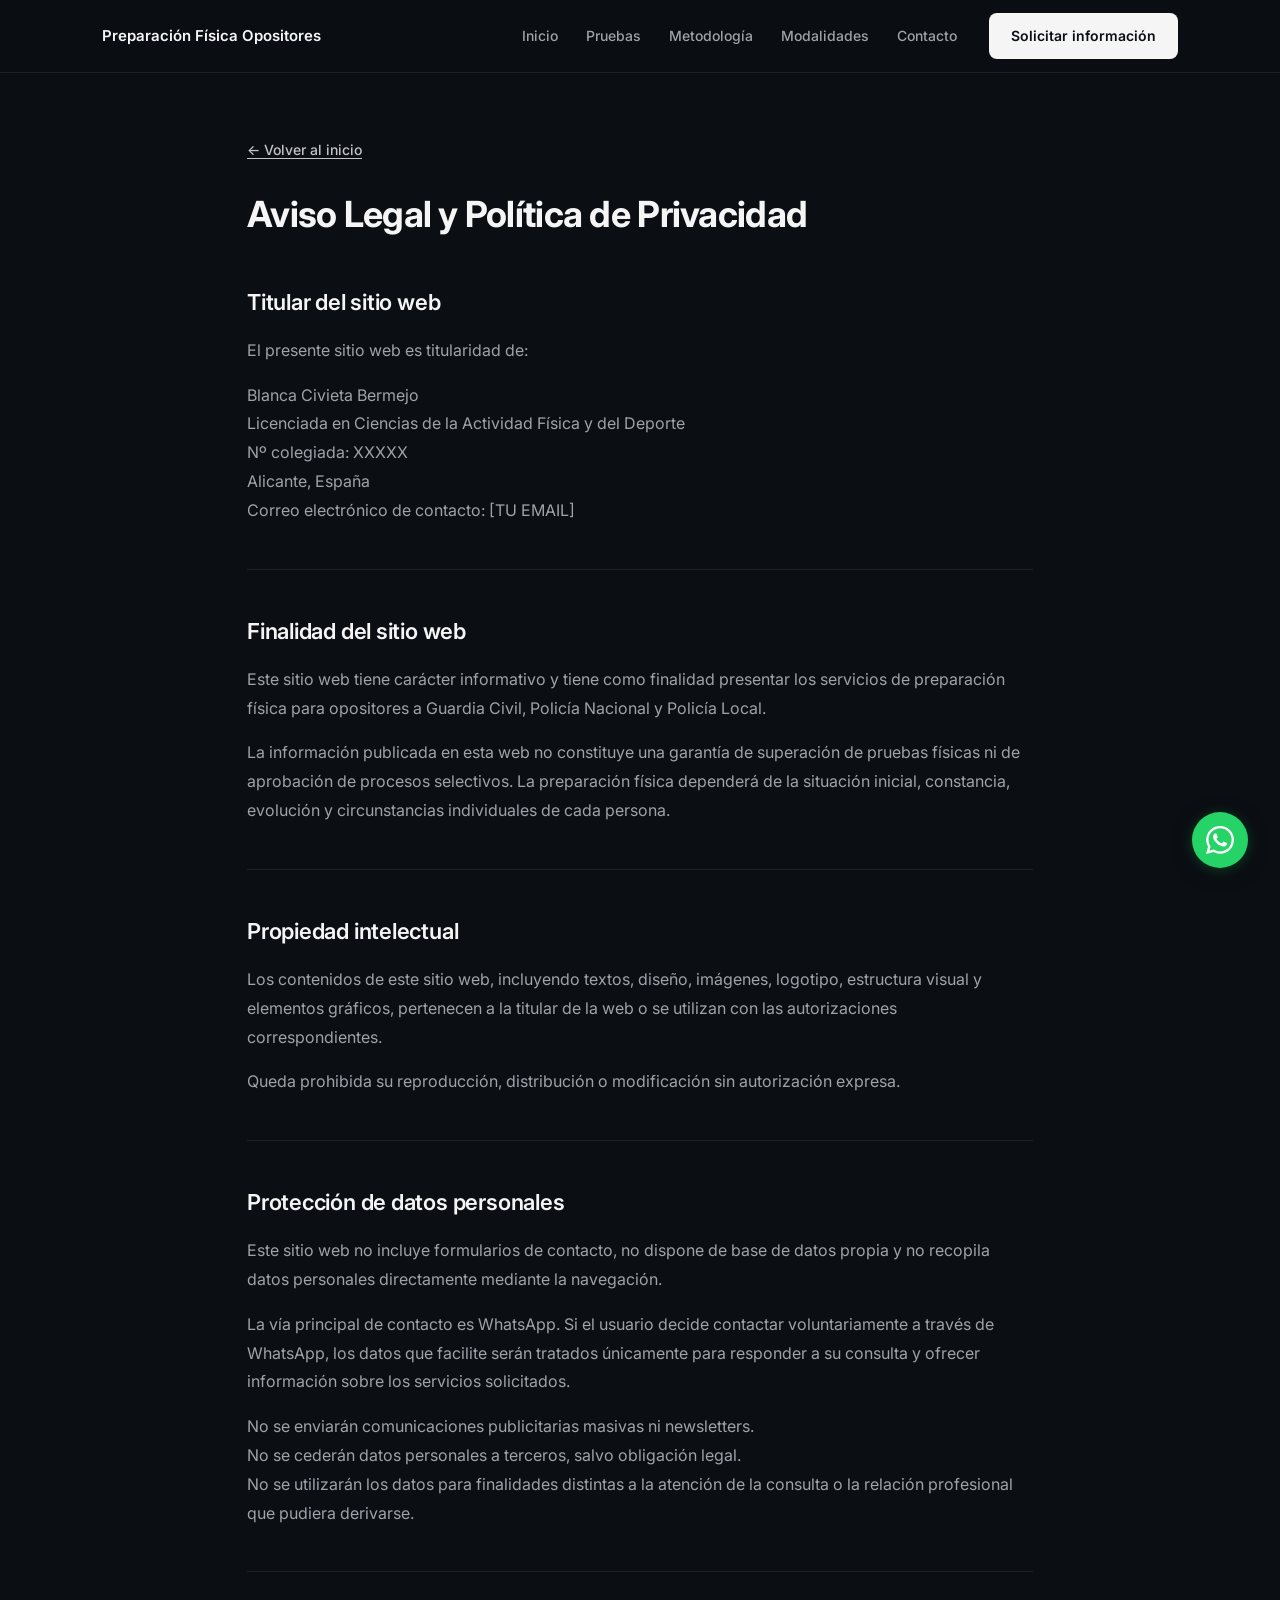
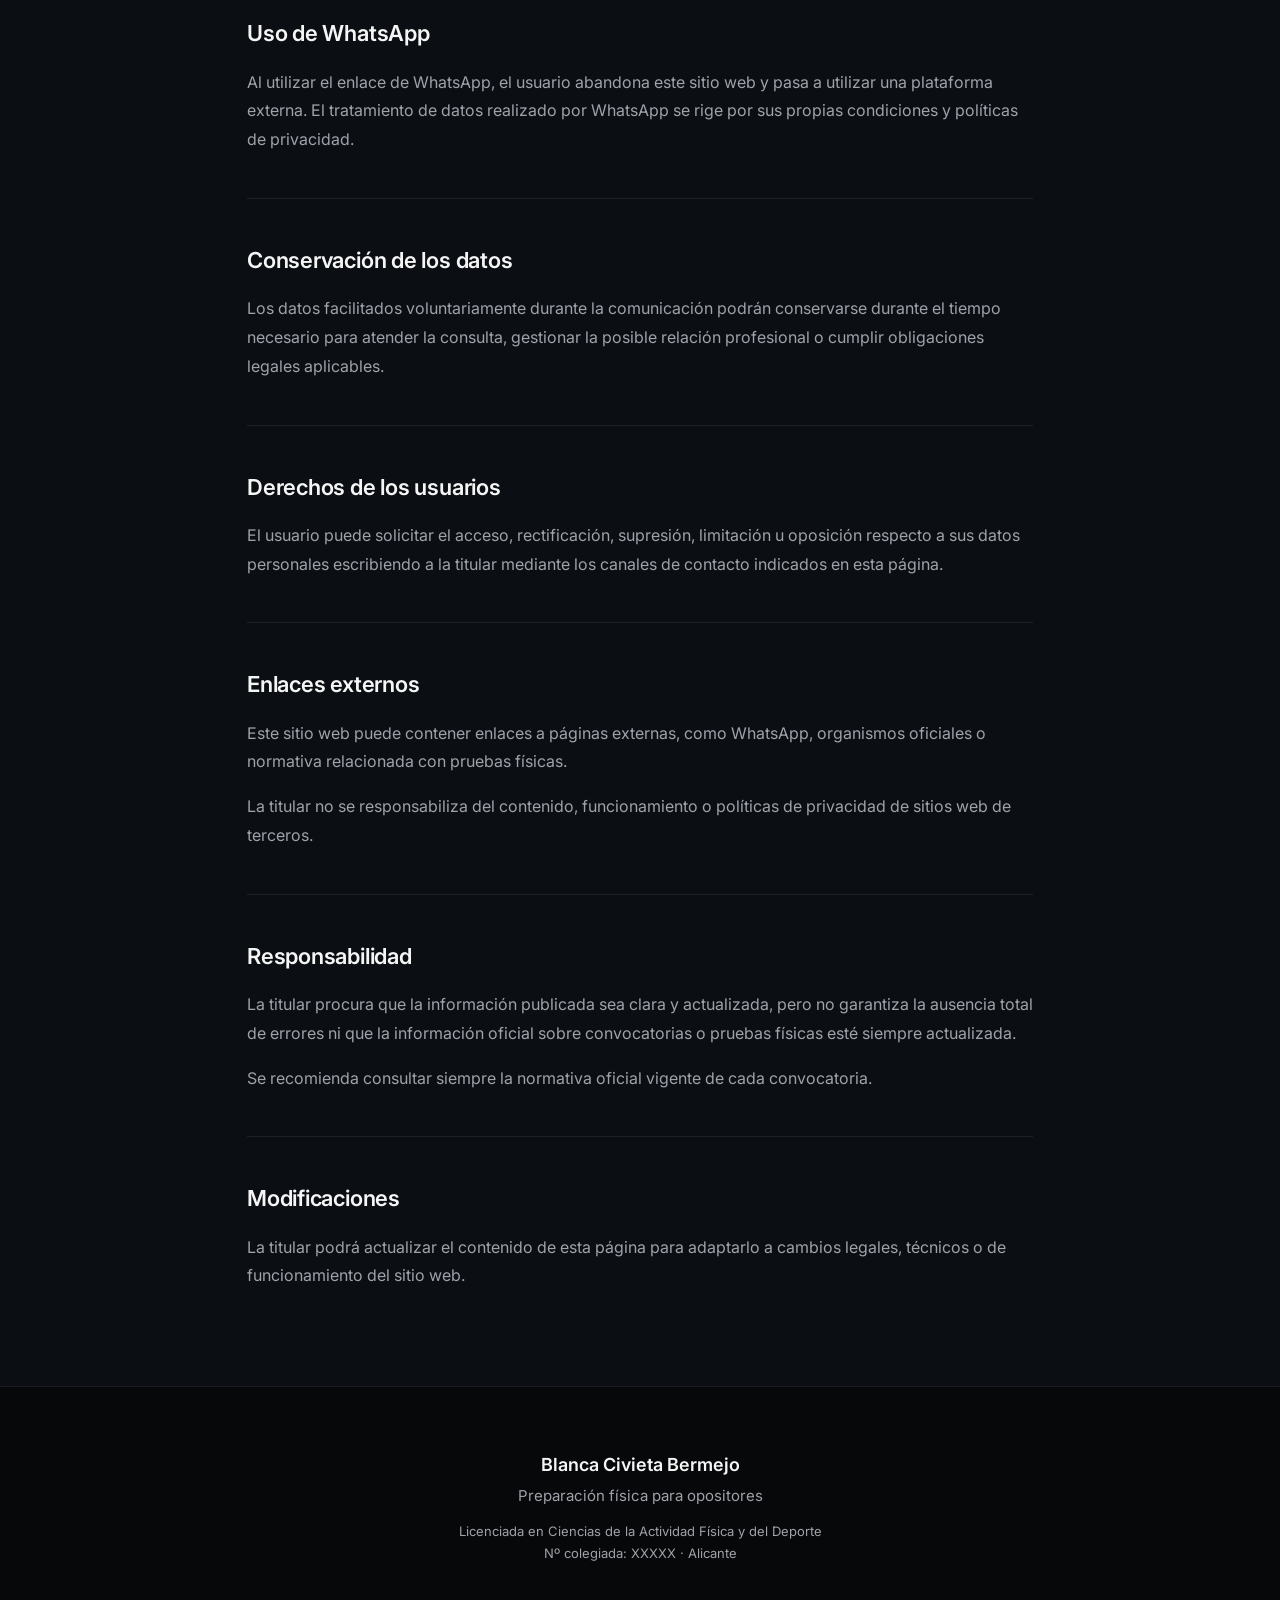
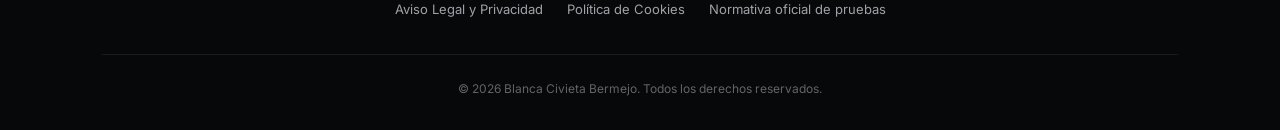
==== aviso-legal-privacidad.html @ 34aa8407 "politica de provacidad y cookies" ====
<!DOCTYPE html>
<html lang="es">
<head>
  <meta charset="UTF-8">
  <meta name="viewport" content="width=device-width, initial-scale=1.0">
  <meta name="description" content="Aviso legal y política de privacidad de Blanca Civieta Bermejo — Preparación física para opositores.">
  <title>Aviso Legal y Privacidad | Blanca Civieta</title>
  <link rel="preconnect" href="https://fonts.googleapis.com">
  <link rel="preconnect" href="https://fonts.gstatic.com" crossorigin>
  <link href="https://fonts.googleapis.com/css2?family=Inter:wght@400;500;600;700&display=swap" rel="stylesheet">
  <link rel="stylesheet" href="styles.css">
</head>
<body>

  <header class="navbar" id="navbar">
    <div class="container navbar__inner">
      <a href="index.html" class="navbar__logo">Preparación Física Opositores</a>

      <button class="navbar__toggle" id="navToggle" aria-label="Abrir menú" aria-expanded="false">
        <span></span>
        <span></span>
        <span></span>
      </button>

      <nav class="navbar__nav" id="navMenu">
        <ul class="navbar__list">
          <li><a href="index.html" class="navbar__link">Inicio</a></li>
          <li><a href="index.html#pruebas" class="navbar__link">Pruebas</a></li>
          <li><a href="index.html#metodologia" class="navbar__link">Metodología</a></li>
          <li><a href="index.html#modalidades" class="navbar__link">Modalidades</a></li>
          <li><a href="https://wa.me/34600000000?text=Hola%20Blanca,%20me%20gustaría%20recibir%20información%20sobre%20la%20preparación%20física%20para%20oposiciones." class="navbar__link" target="_blank" rel="noopener noreferrer">Contacto</a></li>
        </ul>
        <a href="https://wa.me/34600000000?text=Hola%20Blanca,%20me%20gustaría%20recibir%20información%20sobre%20la%20preparación%20física%20para%20oposiciones." class="btn btn--primary btn--sm navbar__cta" target="_blank" rel="noopener noreferrer">Solicitar información</a>
      </nav>
    </div>
  </header>

  <main class="legal-page">
    <div class="container legal-content">
      <a href="index.html" class="legal-back">← Volver al inicio</a>

      <h1 class="legal-content__title">Aviso Legal y Política de Privacidad</h1>

      <section class="legal-section">
        <h2 class="legal-section__title">Titular del sitio web</h2>
        <p>El presente sitio web es titularidad de:</p>
        <p>
          Blanca Civieta Bermejo<br>
          Licenciada en Ciencias de la Actividad Física y del Deporte<br>
          Nº colegiada: XXXXX<br>
          Alicante, España<br>
          Correo electrónico de contacto: [TU EMAIL]
        </p>
      </section>

      <section class="legal-section">
        <h2 class="legal-section__title">Finalidad del sitio web</h2>
        <p>
          Este sitio web tiene carácter informativo y tiene como finalidad presentar los servicios
          de preparación física para opositores a Guardia Civil, Policía Nacional y Policía Local.
        </p>
        <p>
          La información publicada en esta web no constituye una garantía de superación de pruebas
          físicas ni de aprobación de procesos selectivos. La preparación física dependerá de la
          situación inicial, constancia, evolución y circunstancias individuales de cada persona.
        </p>
      </section>

      <section class="legal-section">
        <h2 class="legal-section__title">Propiedad intelectual</h2>
        <p>
          Los contenidos de este sitio web, incluyendo textos, diseño, imágenes, logotipo, estructura
          visual y elementos gráficos, pertenecen a la titular de la web o se utilizan con las
          autorizaciones correspondientes.
        </p>
        <p>
          Queda prohibida su reproducción, distribución o modificación sin autorización expresa.
        </p>
      </section>

      <section class="legal-section">
        <h2 class="legal-section__title">Protección de datos personales</h2>
        <p>
          Este sitio web no incluye formularios de contacto, no dispone de base de datos propia y no
          recopila datos personales directamente mediante la navegación.
        </p>
        <p>
          La vía principal de contacto es WhatsApp. Si el usuario decide contactar voluntariamente
          a través de WhatsApp, los datos que facilite serán tratados únicamente para responder a su
          consulta y ofrecer información sobre los servicios solicitados.
        </p>
        <p>
          No se enviarán comunicaciones publicitarias masivas ni newsletters.<br>
          No se cederán datos personales a terceros, salvo obligación legal.<br>
          No se utilizarán los datos para finalidades distintas a la atención de la consulta o la
          relación profesional que pudiera derivarse.
        </p>
      </section>

      <section class="legal-section">
        <h2 class="legal-section__title">Uso de WhatsApp</h2>
        <p>
          Al utilizar el enlace de WhatsApp, el usuario abandona este sitio web y pasa a utilizar una
          plataforma externa. El tratamiento de datos realizado por WhatsApp se rige por sus propias
          condiciones y políticas de privacidad.
        </p>
      </section>

      <section class="legal-section">
        <h2 class="legal-section__title">Conservación de los datos</h2>
        <p>
          Los datos facilitados voluntariamente durante la comunicación podrán conservarse durante el
          tiempo necesario para atender la consulta, gestionar la posible relación profesional o
          cumplir obligaciones legales aplicables.
        </p>
      </section>

      <section class="legal-section">
        <h2 class="legal-section__title">Derechos de los usuarios</h2>
        <p>
          El usuario puede solicitar el acceso, rectificación, supresión, limitación u oposición
          respecto a sus datos personales escribiendo a la titular mediante los canales de contacto
          indicados en esta página.
        </p>
      </section>

      <section class="legal-section">
        <h2 class="legal-section__title">Enlaces externos</h2>
        <p>
          Este sitio web puede contener enlaces a páginas externas, como WhatsApp, organismos oficiales
          o normativa relacionada con pruebas físicas.
        </p>
        <p>
          La titular no se responsabiliza del contenido, funcionamiento o políticas de privacidad de
          sitios web de terceros.
        </p>
      </section>

      <section class="legal-section">
        <h2 class="legal-section__title">Responsabilidad</h2>
        <p>
          La titular procura que la información publicada sea clara y actualizada, pero no garantiza la
          ausencia total de errores ni que la información oficial sobre convocatorias o pruebas físicas
          esté siempre actualizada.
        </p>
        <p>
          Se recomienda consultar siempre la normativa oficial vigente de cada convocatoria.
        </p>
      </section>

      <section class="legal-section">
        <h2 class="legal-section__title">Modificaciones</h2>
        <p>
          La titular podrá actualizar el contenido de esta página para adaptarlo a cambios legales,
          técnicos o de funcionamiento del sitio web.
        </p>
      </section>
    </div>
  </main>

  <footer class="footer">
    <div class="container footer__inner">
      <div class="footer__brand">
        <p class="footer__name">Blanca Civieta Bermejo</p>
        <p class="footer__tagline">Preparación física para opositores</p>
        <p class="footer__info">
          Licenciada en Ciencias de la Actividad Física y del Deporte<br>
          Nº colegiada: XXXXX · Alicante
        </p>
      </div>

      <nav class="footer__nav">
        <ul class="footer__links">
          <li><a href="aviso-legal-privacidad.html">Aviso Legal y Privacidad</a></li>
          <li><a href="politica-cookies.html">Política de Cookies</a></li>
          <li><a href="#">Normativa oficial de pruebas</a></li>
        </ul>
      </nav>

      <p class="footer__copy">© 2026 Blanca Civieta Bermejo. Todos los derechos reservados.</p>
    </div>
  </footer>

  <a href="https://wa.me/34600000000?text=Hola%20Blanca,%20me%20gustaría%20recibir%20información%20sobre%20la%20preparación%20física%20para%20oposiciones." class="whatsapp-float" target="_blank" rel="noopener noreferrer" aria-label="Hablar por WhatsApp">
    <svg viewBox="0 0 24 24" fill="currentColor" aria-hidden="true"><path d="M17.472 14.382c-.297-.149-1.758-.867-2.03-.967-.273-.099-.471-.148-.67.15-.197.297-.767.966-.94 1.164-.173.199-.347.223-.644.075-.297-.15-1.255-.463-2.39-1.475-.883-.788-1.48-1.761-1.653-2.059-.173-.297-.018-.458.13-.606.134-.133.298-.347.446-.52.149-.174.198-.298.298-.497.099-.198.05-.371-.025-.52-.075-.149-.669-1.612-.916-2.207-.242-.579-.487-.5-.669-.51-.173-.008-.371-.01-.57-.01-.198 0-.52.074-.792.372-.272.297-1.04 1.016-1.04 2.479 0 1.462 1.065 2.875 1.213 3.074.149.198 2.096 3.2 5.077 4.487.709.306 1.262.489 1.694.625.712.227 1.36.195 1.871.118.571-.085 1.758-.719 2.006-1.413.248-.694.248-1.289.173-1.413-.074-.124-.272-.198-.57-.347m-5.421 7.403h-.004a9.87 9.87 0 01-5.031-1.378l-.361-.214-3.741.982.998-3.648-.235-.374a9.86 9.86 0 01-1.51-5.26c.001-5.45 4.436-9.884 9.888-9.884 2.64 0 5.122 1.03 6.988 2.898a9.825 9.825 0 012.893 6.994c-.003 5.45-4.435 9.884-9.885 9.884m8.413-18.297A11.815 11.815 0 0012.05 0C5.495 0 .16 5.335.157 11.892c0 2.096.547 4.142 1.588 5.945L.057 24l6.305-1.654a11.882 11.882 0 005.683 1.448h.005c6.554 0 11.89-5.335 11.893-11.893a11.821 11.821 0 00-3.48-8.413z"/></svg>
  </a>

  <script src="script.js"></script>
</body>
</html>
---- styles.css ----
/* ============================================
   Blanca Civieta — Preparación Física Opositores
   Paleta neutra: negro, grafito, plata, blanco roto
   ============================================ */

/* --- Variables --- */
:root {
  --color-bg: #0B0F14;
  --color-bg-alt: #111827;
  --color-card: #151A21;
  --color-text: #F5F5F5;
  --color-text-muted: #A1A1AA;
  --color-silver: #C4C4C4;
  --color-silver-dim: rgba(196, 196, 196, 0.45);
  --color-bronze: #B08D57;
  --color-border: rgba(255, 255, 255, 0.08);
  --color-border-silver: rgba(196, 196, 196, 0.35);
  --color-border-accent: rgba(196, 196, 196, 0.22);

  /* Acentos por cuerpo (solo cards de pruebas) */
  --color-cnp: #1B365D;
  --color-gc: #5A6B47;
  --color-local: #3D8BD4;

  --font-family: 'Inter', -apple-system, BlinkMacSystemFont, 'Segoe UI', sans-serif;
  --radius-sm: 8px;
  --radius-md: 12px;
  --radius-lg: 16px;
  --shadow-card: 0 4px 24px rgba(0, 0, 0, 0.35);
  --shadow-hover: 0 8px 32px rgba(0, 0, 0, 0.45);

  --section-padding: clamp(4rem, 8vw, 7rem);
  --container-max: 1140px;
  --transition: 0.25s ease;
}

/* --- Reset & Base --- */
*,
*::before,
*::after {
  box-sizing: border-box;
  margin: 0;
  padding: 0;
}

html {
  scroll-behavior: smooth;
  scroll-padding-top: 80px;
}

body {
  font-family: var(--font-family);
  font-size: 1rem;
  line-height: 1.6;
  color: var(--color-text);
  background-color: var(--color-bg);
  -webkit-font-smoothing: antialiased;
}

img {
  max-width: 100%;
  display: block;
}

a {
  color: inherit;
  text-decoration: none;
}

ul {
  list-style: none;
}

/* --- Utilidades --- */
.container {
  width: 100%;
  max-width: var(--container-max);
  margin-inline: auto;
  padding-inline: clamp(1.25rem, 4vw, 2rem);
}

.container--narrow {
  max-width: 640px;
}

/* --- Botones --- */
.btn {
  display: inline-flex;
  align-items: center;
  justify-content: center;
  gap: 0.5rem;
  padding: 0.875rem 1.75rem;
  font-family: inherit;
  font-size: 0.9375rem;
  font-weight: 600;
  border-radius: var(--radius-sm);
  border: 2px solid transparent;
  cursor: pointer;
  transition: background var(--transition), border-color var(--transition),
              color var(--transition), transform var(--transition), box-shadow var(--transition);
  white-space: nowrap;
}

.btn--primary {
  background: var(--color-text);
  color: var(--color-bg);
  border-color: rgba(255, 255, 255, 0.12);
}

.btn--primary:hover {
  background: var(--color-silver);
  border-color: var(--color-silver);
  color: var(--color-bg);
  transform: translateY(-2px);
  box-shadow: 0 4px 16px rgba(0, 0, 0, 0.28);
}

.btn--outline {
  background: transparent;
  color: var(--color-text);
  border-color: var(--color-border-silver);
}

.btn--outline:hover {
  background: var(--color-bg-alt);
  border-color: var(--color-silver-dim);
  color: var(--color-text);
  transform: translateY(-2px);
}

.btn--sm {
  padding: 0.625rem 1.25rem;
  font-size: 0.875rem;
}

.btn--full {
  width: 100%;
}

.btn__icon {
  width: 1.25rem;
  height: 1.25rem;
  flex-shrink: 0;
}

.btn--lg {
  padding: 1rem 2rem;
  font-size: 1rem;
}

.btn--whatsapp {
  background: #25D366;
  color: #fff;
  border-color: #25D366;
}

.btn--whatsapp:hover {
  background: #20BD5A;
  border-color: #20BD5A;
  color: #fff;
  transform: translateY(-2px);
  box-shadow: 0 4px 20px rgba(37, 211, 102, 0.35);
}

/* --- Badges --- */
.badge {
  display: inline-flex;
  align-items: center;
  padding: 0.5rem 1rem;
  font-size: 0.8125rem;
  font-weight: 500;
  color: var(--color-text-muted);
  background: var(--color-card);
  border: 1px solid var(--color-border);
  border-radius: 100px;
}

.badge--bronze {
  color: var(--color-bronze);
  border-color: rgba(176, 141, 87, 0.35);
}

/* ============================================
   NAVBAR
   ============================================ */
.navbar {
  position: sticky;
  top: 0;
  z-index: 100;
  background: rgba(11, 15, 20, 0.92);
  backdrop-filter: blur(12px);
  -webkit-backdrop-filter: blur(12px);
  border-bottom: 1px solid var(--color-border);
}

.navbar__inner {
  display: flex;
  align-items: center;
  justify-content: space-between;
  height: 72px;
  gap: 1.5rem;
}

.navbar__logo {
  font-size: 0.9375rem;
  font-weight: 600;
  color: var(--color-text);
  white-space: nowrap;
  transition: color var(--transition);
}

.navbar__logo:hover {
  color: var(--color-silver);
}

.navbar__logo-sep {
  color: var(--color-text-muted);
  font-weight: 400;
  margin-inline: 0.35rem;
}

.navbar__nav {
  display: flex;
  align-items: center;
  gap: 2rem;
}

.navbar__list {
  display: flex;
  align-items: center;
  gap: 1.75rem;
}

.navbar__link {
  font-size: 0.875rem;
  font-weight: 500;
  color: var(--color-text-muted);
  transition: color var(--transition);
}

.navbar__link:hover {
  color: var(--color-text);
}

/* Hamburguesa — oculta en desktop */
.navbar__toggle {
  display: none;
  flex-direction: column;
  justify-content: center;
  gap: 5px;
  width: 40px;
  height: 40px;
  background: none;
  border: 1px solid var(--color-border);
  border-radius: var(--radius-sm);
  cursor: pointer;
  padding: 8px;
}

.navbar__toggle span {
  display: block;
  width: 100%;
  height: 2px;
  background: var(--color-text);
  border-radius: 2px;
  transition: transform var(--transition), opacity var(--transition);
}

.navbar__toggle.is-active span:nth-child(1) {
  transform: translateY(7px) rotate(45deg);
}

.navbar__toggle.is-active span:nth-child(2) {
  opacity: 0;
}

.navbar__toggle.is-active span:nth-child(3) {
  transform: translateY(-7px) rotate(-45deg);
}

/* ============================================
   HERO
   ============================================ */
.hero {
  position: relative;
  padding: clamp(5rem, 12vw, 9rem) 0 clamp(4rem, 8vw, 6rem);
  overflow: hidden;
  background:
    radial-gradient(ellipse 80% 60% at 50% 0%, rgba(255, 255, 255, 0.04) 0%, transparent 60%),
    var(--color-bg);
}

/* Patrón grid tecnológico discreto */
.hero__grid-pattern,
.cta__grid-pattern {
  position: absolute;
  inset: 0;
  background-image:
    linear-gradient(rgba(255, 255, 255, 0.03) 1px, transparent 1px),
    linear-gradient(90deg, rgba(255, 255, 255, 0.03) 1px, transparent 1px);
  background-size: 48px 48px;
  mask-image: linear-gradient(to bottom, rgba(0,0,0,0.6) 0%, transparent 80%);
  -webkit-mask-image: linear-gradient(to bottom, rgba(0,0,0,0.6) 0%, transparent 80%);
  pointer-events: none;
}

.hero__content {
  position: relative;
  max-width: 720px;
}

.hero__title {
  font-size: clamp(2rem, 5vw, 3.25rem);
  font-weight: 700;
  line-height: 1.15;
  letter-spacing: -0.02em;
  margin-bottom: 1rem;
}

.hero__subtitle {
  font-size: clamp(1rem, 2.5vw, 1.25rem);
  font-weight: 600;
  color: var(--color-silver);
  margin-bottom: 1.5rem;
  letter-spacing: 0.02em;
}

.hero__text {
  font-size: clamp(1rem, 2vw, 1.125rem);
  color: var(--color-text-muted);
  margin-bottom: 2.5rem;
  max-width: 600px;
}

.hero__actions {
  display: flex;
  flex-wrap: wrap;
  gap: 1rem;
  margin-bottom: 2.5rem;
}

.hero__badges {
  display: flex;
  flex-wrap: wrap;
  gap: 0.75rem;
}

/* ============================================
   SECCIONES GENERALES
   ============================================ */
.section {
  padding-block: var(--section-padding);
}

.section--alt {
  background-color: var(--color-bg-alt);
}

.section__header {
  text-align: center;
  margin-bottom: clamp(2.5rem, 5vw, 4rem);
}

.section__header--narrow {
  max-width: 720px;
  margin-inline: auto;
  margin-bottom: clamp(2.5rem, 5vw, 4rem);
}

.section__title {
  font-size: clamp(1.75rem, 4vw, 2.5rem);
  font-weight: 700;
  letter-spacing: -0.02em;
  margin-bottom: 0.75rem;
}

.section__subtitle {
  font-size: clamp(1rem, 2vw, 1.125rem);
  color: var(--color-text-muted);
}

.section__text {
  font-size: clamp(1rem, 2vw, 1.0625rem);
  color: var(--color-text-muted);
  line-height: 1.7;
}

.section__link-wrap {
  text-align: center;
  margin-top: 2.5rem;
}

.section__link {
  font-size: 0.875rem;
  color: var(--color-silver);
  transition: color var(--transition);
}

.section__link:hover {
  color: var(--color-text);
}

/* ============================================
   CARDS
   ============================================ */
.cards-grid {
  display: grid;
  gap: 1.5rem;
}

.cards-grid--3 {
  grid-template-columns: repeat(auto-fit, minmax(280px, 1fr));
}

.cards-grid--2 {
  grid-template-columns: repeat(auto-fit, minmax(320px, 1fr));
}

.card {
  background: var(--color-card);
  border: 1px solid var(--color-border);
  border-radius: var(--radius-lg);
  padding: 2rem;
  box-shadow: var(--shadow-card);
  transition: transform var(--transition), border-color var(--transition), box-shadow var(--transition);
}

.card:hover {
  transform: translateY(-4px);
  border-color: var(--color-border-accent);
  box-shadow: var(--shadow-hover);
}

/* Acentos por cuerpo — solo en detalles, fondo neutro */
.card--cnp,
.card--gc,
.card--local {
  position: relative;
}

.card--cnp {
  --card-accent: var(--color-cnp);
}

.card--gc {
  --card-accent: var(--color-gc);
}

.card--local {
  --card-accent: var(--color-local);
}

.card--cnp::before,
.card--gc::before,
.card--local::before {
  content: '';
  position: absolute;
  top: 0;
  left: 0;
  right: 0;
  height: 3px;
  background: var(--card-accent);
  border-radius: var(--radius-lg) var(--radius-lg) 0 0;
}

.card--cnp .card__icon,
.card--gc .card__icon,
.card--local .card__icon {
  color: var(--card-accent);
}

.card--cnp .card__list li::before,
.card--gc .card__list li::before,
.card--local .card__list li::before {
  background: var(--card-accent);
}

.card--cnp:hover {
  border-color: rgba(27, 54, 93, 0.4);
  box-shadow: var(--shadow-hover), 0 0 28px rgba(27, 54, 93, 0.15);
}

.card--gc:hover {
  border-color: rgba(90, 107, 71, 0.45);
  box-shadow: var(--shadow-hover), 0 0 28px rgba(90, 107, 71, 0.15);
}

.card--local:hover {
  border-color: rgba(61, 139, 212, 0.4);
  box-shadow: var(--shadow-hover), 0 0 28px rgba(61, 139, 212, 0.18);
}

.card--compact {
  padding: 1.75rem;
}

.card--large {
  padding: clamp(2rem, 4vw, 2.5rem);
  display: flex;
  flex-direction: column;
}

.card__icon {
  width: 40px;
  height: 40px;
  color: var(--color-silver);
  margin-bottom: 1.25rem;
}

.card__icon svg {
  width: 100%;
  height: 100%;
}

.card__number {
  display: block;
  font-size: 0.75rem;
  font-weight: 700;
  color: var(--color-silver);
  letter-spacing: 0.1em;
  margin-bottom: 0.75rem;
}

.card__title {
  font-size: 1.25rem;
  font-weight: 600;
  margin-bottom: 1rem;
}

.card__title--lg {
  font-size: clamp(1.25rem, 2.5vw, 1.5rem);
  margin-bottom: 1.5rem;
}

.card__list {
  margin-bottom: 1.25rem;
}

.card__list li {
  position: relative;
  padding-left: 1.25rem;
  font-size: 0.9375rem;
  color: var(--color-text-muted);
  margin-bottom: 0.5rem;
}

.card__list li::before {
  content: '';
  position: absolute;
  left: 0;
  top: 0.55em;
  width: 6px;
  height: 6px;
  background: var(--color-silver-dim);
  border-radius: 50%;
}

.card__list--check li::before {
  content: '✓';
  width: auto;
  height: auto;
  background: none;
  color: var(--color-silver);
  font-size: 0.75rem;
  font-weight: 700;
  top: 0.1em;
}

.card__note,
.card__text {
  font-size: 0.875rem;
  color: var(--color-text-muted);
  line-height: 1.6;
}

.card__highlight {
  font-size: 0.9375rem;
  font-weight: 500;
  color: var(--color-bronze);
  margin-block: 1.5rem;
  padding-left: 1rem;
  border-left: 2px solid var(--color-bronze);
  flex-grow: 1;
}

.card--large .btn {
  align-self: flex-start;
  margin-top: auto;
}

/* ============================================
   GALERÍA
   ============================================ */
.gallery {
  display: grid;
  grid-template-columns: repeat(auto-fit, minmax(260px, 1fr));
  gap: 1.25rem;
}

.gallery__item {
  margin: 0;
}

.gallery__placeholder {
  aspect-ratio: 4 / 3;
  display: flex;
  align-items: center;
  justify-content: center;
  background:
    linear-gradient(135deg, var(--color-card) 0%, rgba(255, 255, 255, 0.04) 100%);
  border: 1px solid var(--color-border);
  border-radius: var(--radius-lg);
  overflow: hidden;
  transition: transform var(--transition), border-color var(--transition), box-shadow var(--transition);
}

.gallery__placeholder span {
  font-size: 0.875rem;
  font-weight: 500;
  color: var(--color-text-muted);
  text-align: center;
  padding: 1rem;
}

.gallery__item:hover .gallery__placeholder {
  transform: scale(1.02);
  border-color: var(--color-border-accent);
  box-shadow: var(--shadow-hover);
}

/* ============================================
   SOBRE MÍ
   ============================================ */
.about {
  max-width: 720px;
  margin-inline: auto;
}

.about__header {
  margin-bottom: 2rem;
}

.about__name {
  font-size: clamp(1.5rem, 3vw, 2rem);
  font-weight: 600;
  color: var(--color-text);
  margin-top: 0.5rem;
}

.about__text {
  font-size: 1.0625rem;
  color: var(--color-text-muted);
  margin-bottom: 1.25rem;
  line-height: 1.7;
}

.about__badges {
  display: flex;
  flex-wrap: wrap;
  gap: 0.75rem;
  margin-top: 2rem;
}

/* ============================================
   CTA FINAL
   ============================================ */
.cta {
  position: relative;
  padding: clamp(4rem, 8vw, 6rem) 0;
  overflow: hidden;
  background:
    radial-gradient(ellipse 70% 80% at 50% 100%, rgba(255, 255, 255, 0.05) 0%, transparent 60%),
    var(--color-bg-alt);
  text-align: center;
}

.cta__content {
  position: relative;
}

.cta__title {
  font-size: clamp(1.75rem, 4vw, 2.5rem);
  font-weight: 700;
  margin-bottom: 1rem;
}

.cta__text {
  font-size: clamp(1rem, 2vw, 1.125rem);
  color: var(--color-text-muted);
  max-width: 560px;
  margin-inline: auto;
  margin-bottom: 2rem;
}

.cta__actions {
  display: flex;
  flex-wrap: wrap;
  justify-content: center;
  gap: 1rem;
}

/* ============================================
   CONTACTO
   ============================================ */
.contact {
  text-align: center;
}

.contact .section__header {
  margin-bottom: 2rem;
}

.contact .section__text {
  max-width: 560px;
  margin-inline: auto;
}

/* ============================================
   BOTÓN FLOTANTE WHATSAPP
   ============================================ */
.whatsapp-float {
  position: fixed;
  bottom: clamp(1.25rem, 4vw, 2rem);
  right: clamp(1.25rem, 4vw, 2rem);
  z-index: 200;
  display: flex;
  align-items: center;
  justify-content: center;
  width: 56px;
  height: 56px;
  background: #25D366;
  color: #fff;
  border-radius: 50%;
  box-shadow: 0 4px 20px rgba(0, 0, 0, 0.35), 0 2px 12px rgba(37, 211, 102, 0.3);
  transition: transform var(--transition), box-shadow var(--transition), background var(--transition);
}

.whatsapp-float svg {
  width: 28px;
  height: 28px;
}

.whatsapp-float:hover {
  background: #20BD5A;
  transform: scale(1.08) translateY(-2px);
  box-shadow: 0 6px 28px rgba(0, 0, 0, 0.4), 0 4px 16px rgba(37, 211, 102, 0.4);
}

/* ============================================
   FOOTER
   ============================================ */
.footer {
  background: #060809;
  border-top: 1px solid var(--color-border);
  padding: clamp(3rem, 6vw, 4rem) 0 2rem;
}

.footer__inner {
  display: flex;
  flex-direction: column;
  align-items: center;
  text-align: center;
  gap: 2rem;
}

.footer__name {
  font-size: 1.125rem;
  font-weight: 600;
  margin-bottom: 0.25rem;
}

.footer__tagline {
  font-size: 0.9375rem;
  color: var(--color-text-muted);
  margin-bottom: 0.75rem;
}

.footer__info {
  font-size: 0.8125rem;
  color: var(--color-text-muted);
  line-height: 1.7;
}

.footer__links {
  display: flex;
  flex-wrap: wrap;
  justify-content: center;
  gap: 1.5rem;
}

.footer__links a {
  font-size: 0.8125rem;
  color: var(--color-text-muted);
  transition: color var(--transition);
}

.footer__links a:hover {
  color: var(--color-silver);
}

.footer__copy {
  font-size: 0.75rem;
  color: rgba(161, 161, 170, 0.6);
  padding-top: 1.5rem;
  border-top: 1px solid var(--color-border);
  width: 100%;
}

/* ============================================
   RESPONSIVE — Mobile first
   ============================================ */
@media (max-width: 768px) {
  .navbar__toggle {
    display: flex;
  }

  .navbar__nav {
    position: fixed;
    top: 72px;
    left: 0;
    right: 0;
    flex-direction: column;
    align-items: stretch;
    gap: 0;
    background: rgba(11, 15, 20, 0.98);
    backdrop-filter: blur(12px);
    border-bottom: 1px solid var(--color-border);
    padding: 1.5rem;
    transform: translateY(-120%);
    opacity: 0;
    visibility: hidden;
    transition: transform var(--transition), opacity var(--transition), visibility var(--transition);
  }

  .navbar__nav.is-open {
    transform: translateY(0);
    opacity: 1;
    visibility: visible;
  }

  .navbar__list {
    flex-direction: column;
    align-items: stretch;
    gap: 0;
    margin-bottom: 1rem;
  }

  .navbar__link {
    display: block;
    padding: 0.875rem 0;
    border-bottom: 1px solid var(--color-border);
  }

  .navbar__cta {
    width: 100%;
    text-align: center;
  }

  .navbar__logo {
    font-size: 0.8125rem;
  }

  .hero__actions,
  .cta__actions {
    flex-direction: column;
  }

  .hero__actions .btn,
  .cta__actions .btn {
    width: 100%;
  }
}

@media (max-width: 480px) {
  .cards-grid--3,
  .cards-grid--2 {
    grid-template-columns: 1fr;
  }
}

/* ============================================
   PÁGINAS LEGALES
   ============================================ */
.legal-page {
  padding: clamp(2.5rem, 6vw, 4rem) 0 clamp(4rem, 8vw, 6rem);
  min-height: 60vh;
}

.legal-content {
  max-width: 850px;
}

.legal-back {
  display: inline-block;
  font-size: 0.875rem;
  font-weight: 500;
  color: var(--color-silver);
  margin-bottom: 2rem;
  transition: color var(--transition);
}

.legal-back:hover {
  color: var(--color-text);
}

.legal-content__title {
  font-size: clamp(1.75rem, 4vw, 2.25rem);
  font-weight: 700;
  letter-spacing: -0.02em;
  line-height: 1.2;
  margin-bottom: clamp(2rem, 4vw, 3rem);
  color: var(--color-text);
}

.legal-section {
  margin-bottom: clamp(2rem, 4vw, 2.75rem);
  padding-bottom: clamp(2rem, 4vw, 2.75rem);
  border-bottom: 1px solid var(--color-border);
}

.legal-section:last-child {
  margin-bottom: 0;
  padding-bottom: 0;
  border-bottom: none;
}

.legal-section__title {
  font-size: clamp(1.125rem, 2.5vw, 1.375rem);
  font-weight: 600;
  color: var(--color-text);
  margin-bottom: 1rem;
  letter-spacing: -0.01em;
}

.legal-section p {
  font-size: 1rem;
  line-height: 1.8;
  color: var(--color-text-muted);
  margin-bottom: 1rem;
}

.legal-section p:last-child {
  margin-bottom: 0;
}

.legal-content a {
  color: var(--color-silver);
  text-decoration: underline;
  text-underline-offset: 3px;
  transition: color var(--transition);
}

.legal-content a:hover {
  color: var(--color-text);
}
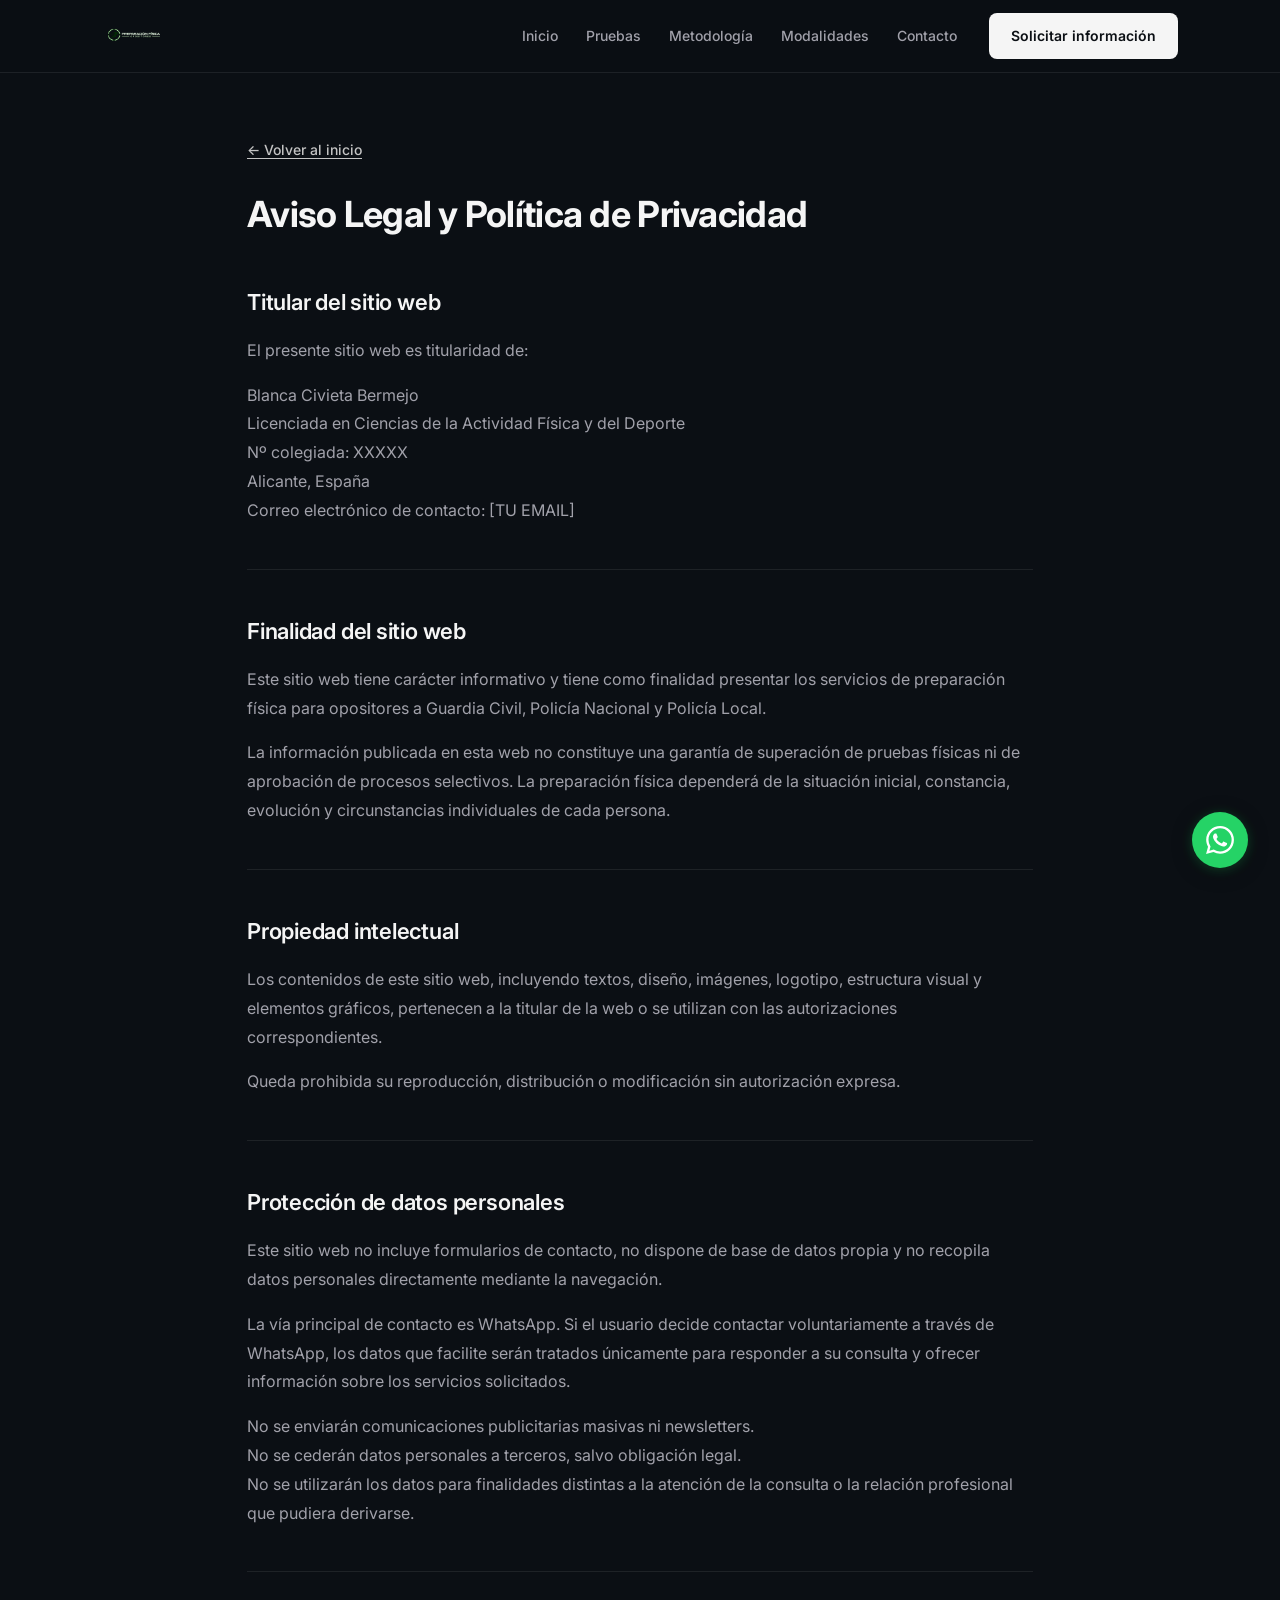
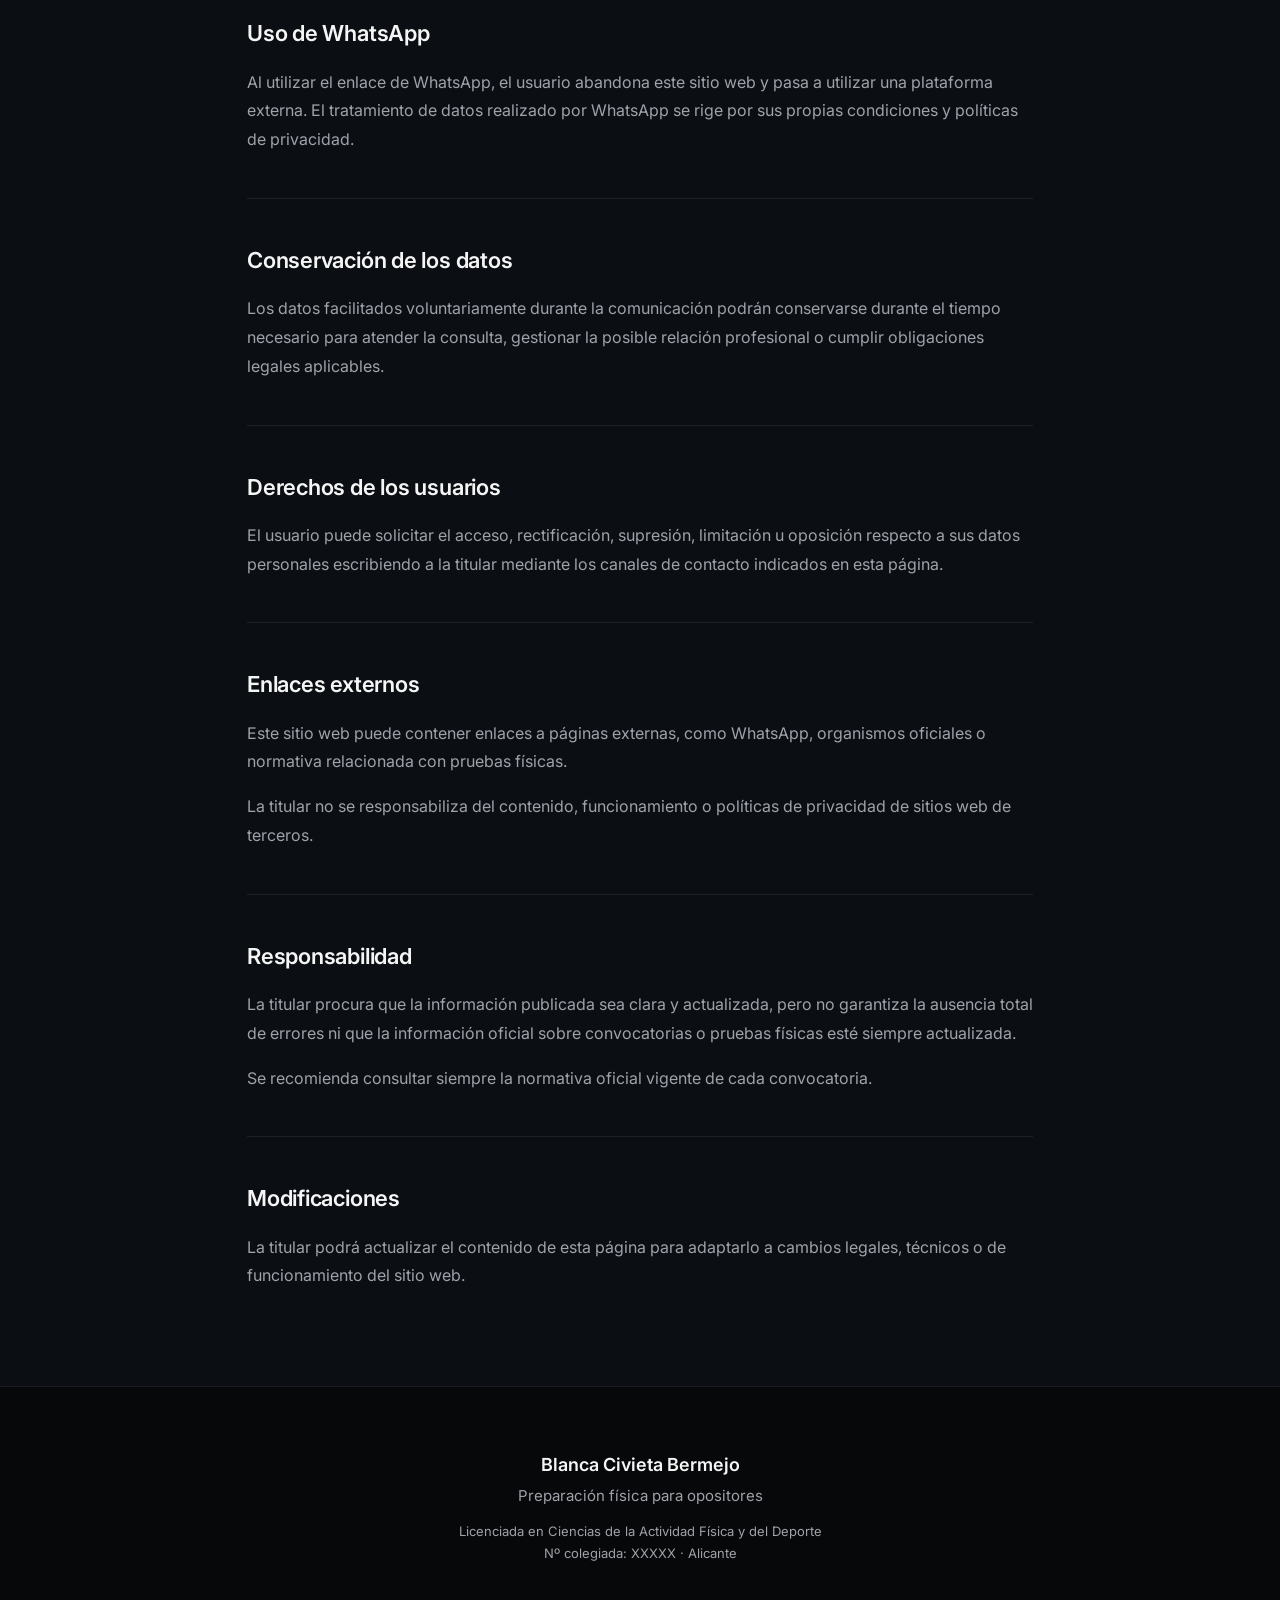
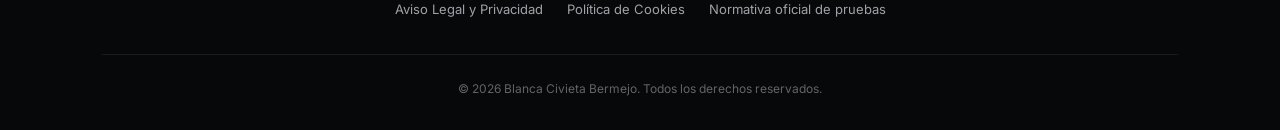
==== commit 52c6bcb2: "Implementa sección de normativa, logos CNP/GC/PL y nuevo logo principal" ====
--- a/aviso-legal-privacidad.html
+++ b/aviso-legal-privacidad.html
@@ -14,7 +14,9 @@
 
   <header class="navbar" id="navbar">
     <div class="container navbar__inner">
-      <a href="index.html" class="navbar__logo">Preparación Física Opositores</a>
+      <a href="index.html" class="navbar__logo">
+        <img src="Assets/images/LogoClaro.png" alt="Preparación Física Opositores" class="navbar__logo-img">
+      </a>
 
       <button class="navbar__toggle" id="navToggle" aria-label="Abrir menú" aria-expanded="false">
         <span></span>
@@ -173,7 +175,7 @@
         <ul class="footer__links">
           <li><a href="aviso-legal-privacidad.html">Aviso Legal y Privacidad</a></li>
           <li><a href="politica-cookies.html">Política de Cookies</a></li>
-          <li><a href="#">Normativa oficial de pruebas</a></li>
+          <li><a href="index.html#normativa">Normativa oficial de pruebas</a></li>
         </ul>
       </nav>
 
--- a/styles.css
+++ b/styles.css
@@ -202,15 +202,25 @@
 }
 
 .navbar__logo {
+  display: flex;
+  align-items: center;
   font-size: 0.9375rem;
   font-weight: 600;
   color: var(--color-text);
   white-space: nowrap;
-  transition: color var(--transition);
+  transition: opacity var(--transition);
+  flex-shrink: 0;
 }
 
 .navbar__logo:hover {
-  color: var(--color-silver);
+  opacity: 0.88;
+}
+
+.navbar__logo-img {
+  display: block;
+  height: 42px;
+  width: auto;
+  object-fit: contain;
 }
 
 .navbar__logo-sep {
@@ -512,6 +522,25 @@
   height: 100%;
 }
 
+/* Logos institucionales en cards */
+.card__logo-wrap {
+  width: 64px;
+  height: 64px;
+  display: flex;
+  align-items: center;
+  justify-content: center;
+  margin-bottom: 1rem;
+}
+
+.card__body-logo {
+  max-width: 100%;
+  max-height: 100%;
+  width: auto;
+  height: auto;
+  object-fit: contain;
+  display: block;
+}
+
 .card__number {
   display: block;
   font-size: 0.75rem;
@@ -586,6 +615,93 @@
 .card--large .btn {
   align-self: flex-start;
   margin-top: auto;
+}
+
+/* ============================================
+   NORMATIVA OFICIAL Y BAREMOS
+   ============================================ */
+.card--normativa {
+  display: flex;
+  flex-direction: column;
+}
+
+.card--normativa .card__text {
+  flex-grow: 1;
+}
+
+.normativa-links {
+  display: flex;
+  flex-direction: column;
+  gap: 0.75rem;
+  margin-top: 1.25rem;
+}
+
+.normativa-btn {
+  display: flex;
+  flex-direction: column;
+  align-items: flex-start;
+  gap: 0.2rem;
+  padding: 0.875rem 1.25rem;
+  background: transparent;
+  border: 1px solid var(--color-border-silver);
+  border-radius: var(--radius-sm);
+  text-align: left;
+  transition: background var(--transition), border-color var(--transition), transform var(--transition);
+}
+
+.normativa-btn:hover {
+  background: var(--color-bg-alt);
+  border-color: var(--color-silver-dim);
+  transform: translateY(-1px);
+}
+
+.normativa-btn__label {
+  font-size: 0.8125rem;
+  font-weight: 600;
+  color: var(--color-text);
+}
+
+.normativa-btn__detail {
+  font-size: 0.8125rem;
+  color: var(--color-silver);
+}
+
+.normativa-note {
+  font-size: 0.75rem;
+  color: var(--color-text-muted);
+  line-height: 1.5;
+  padding-left: 0.25rem;
+}
+
+.normativa-foot {
+  font-size: 0.8125rem;
+  color: var(--color-text-muted);
+  margin-top: 1rem;
+  line-height: 1.5;
+}
+
+.normativa-notice {
+  margin-top: clamp(2.5rem, 5vw, 3.5rem);
+  padding: clamp(1.5rem, 3vw, 2rem) clamp(1.5rem, 3vw, 2.25rem);
+  background: var(--color-card);
+  border: 1px solid var(--color-border);
+  border-left: 3px solid var(--color-silver-dim);
+  border-radius: var(--radius-lg);
+  max-width: 850px;
+  margin-inline: auto;
+}
+
+.normativa-notice__title {
+  font-size: 1rem;
+  font-weight: 600;
+  color: var(--color-text);
+  margin-bottom: 0.75rem;
+}
+
+.normativa-notice__text {
+  font-size: 0.9375rem;
+  color: var(--color-text-muted);
+  line-height: 1.75;
 }
 
 /* ============================================
@@ -860,6 +976,18 @@
     font-size: 0.8125rem;
   }
 
+  .navbar__logo-img {
+    height: 34px;
+  }
+
+  .normativa-btn {
+    width: 100%;
+  }
+
+  .card__logo-wrap {
+    margin-inline: auto;
+  }
+
   .hero__actions,
   .cta__actions {
     flex-direction: column;
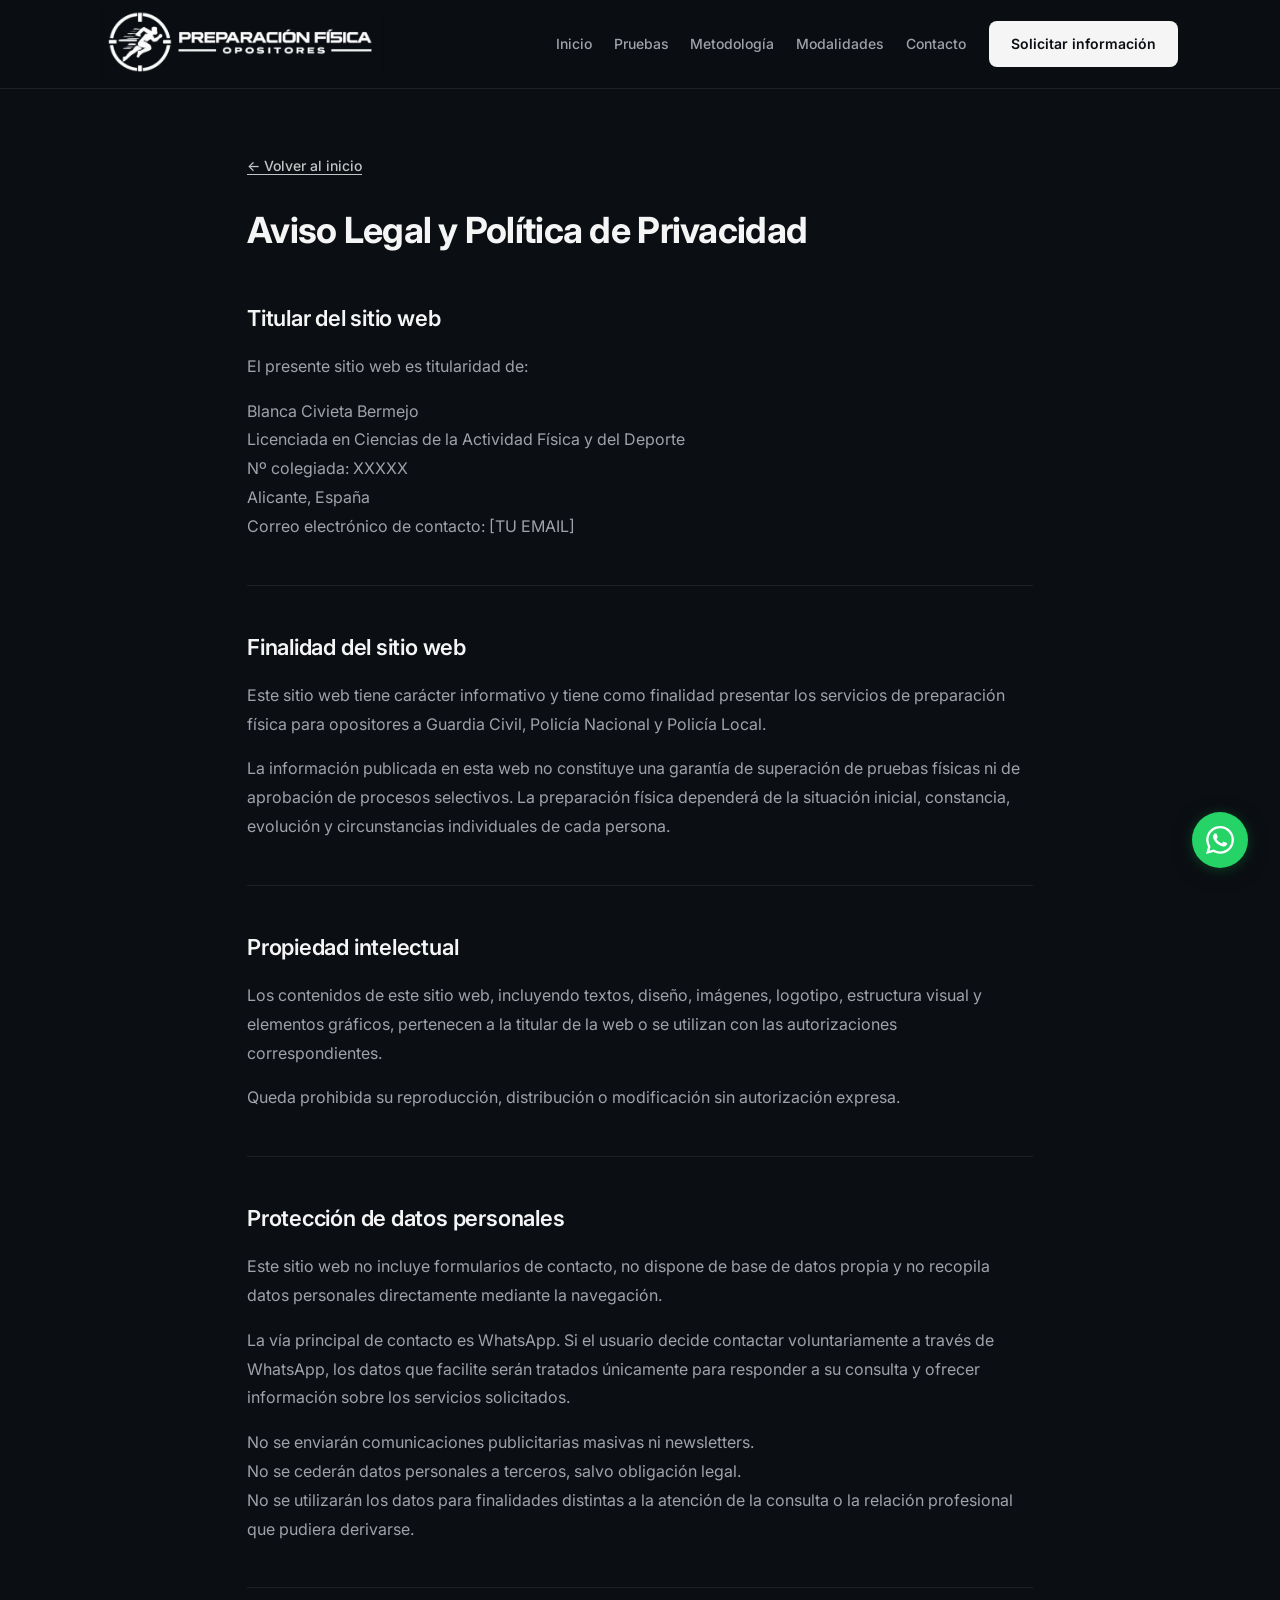
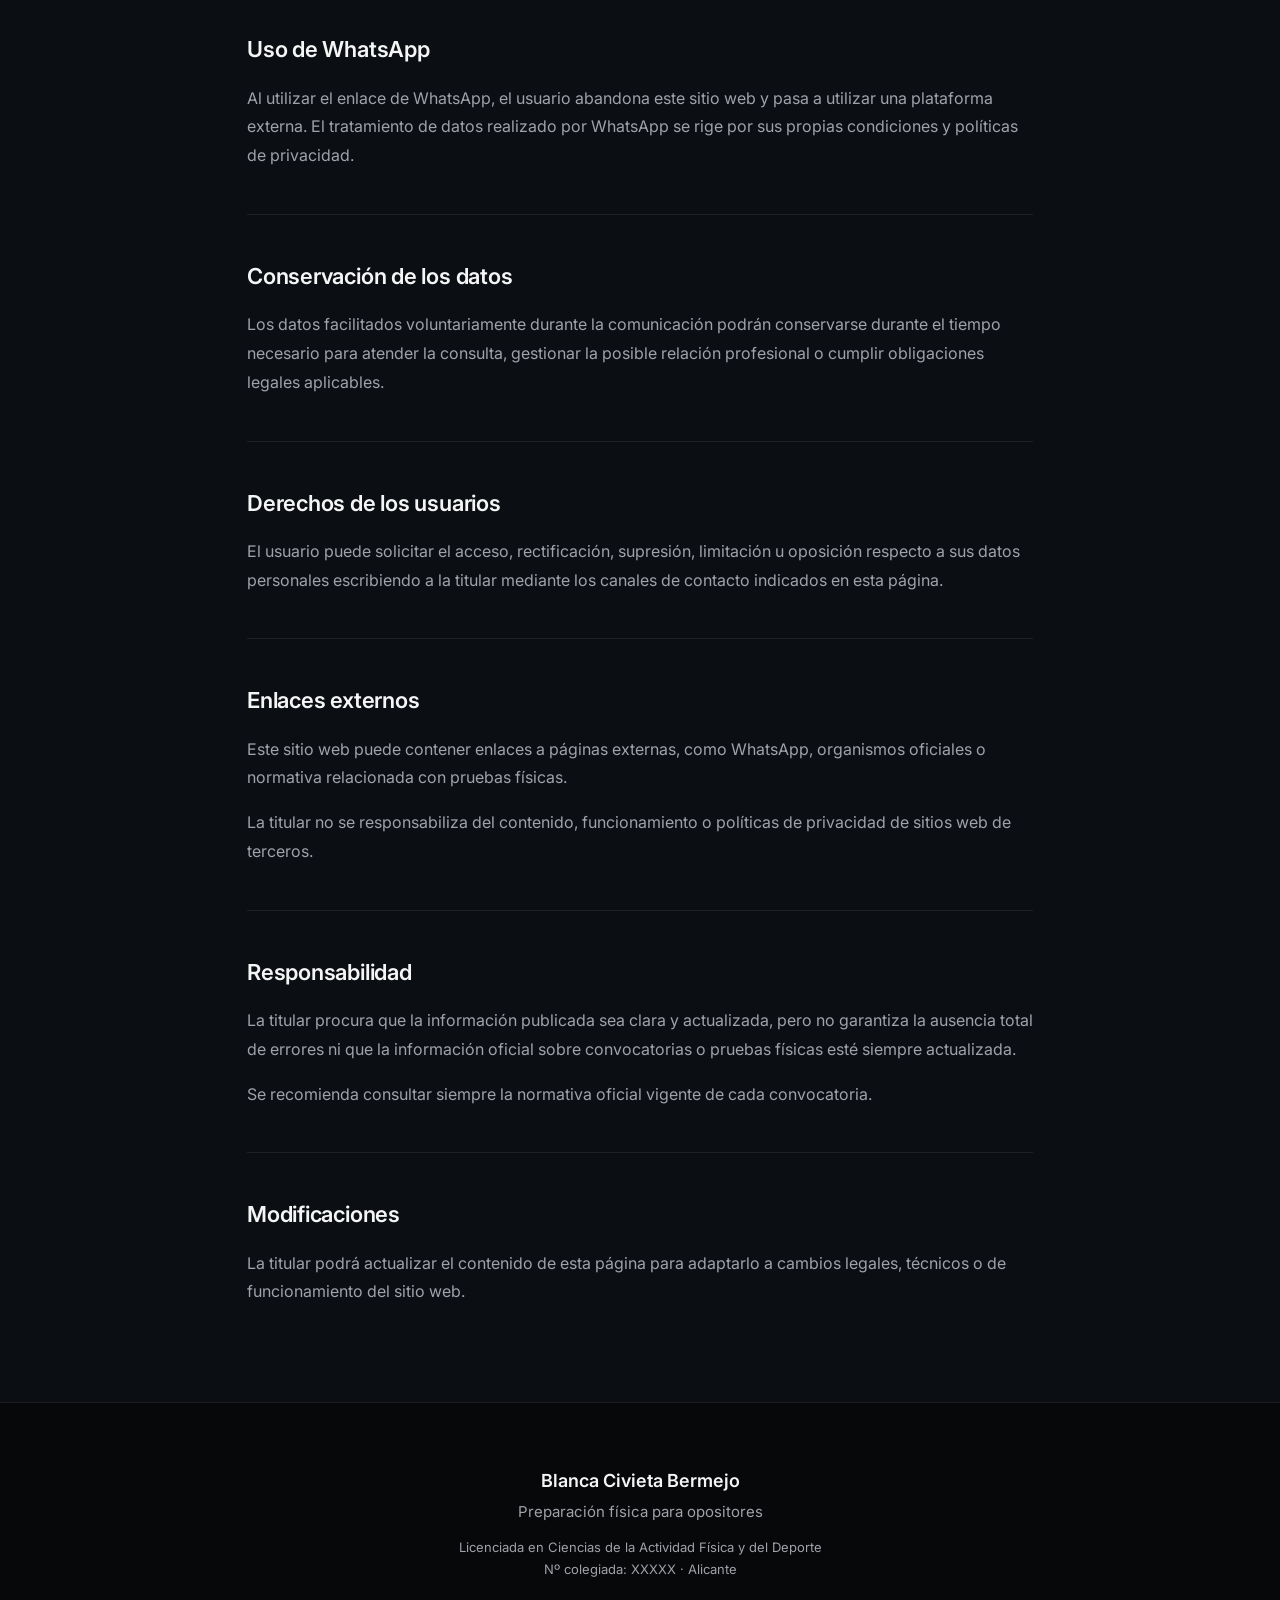
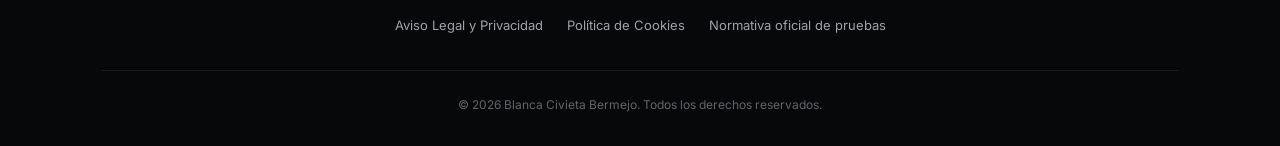
==== commit e758b5f0: "Dominio, whatsapp y FAQ" ====
--- a/aviso-legal-privacidad.html
+++ b/aviso-legal-privacidad.html
@@ -1,4 +1,4 @@
-<!DOCTYPE html>
+﻿<!DOCTYPE html>
 <html lang="es">
 <head>
   <meta charset="UTF-8">
@@ -30,9 +30,9 @@
           <li><a href="index.html#pruebas" class="navbar__link">Pruebas</a></li>
           <li><a href="index.html#metodologia" class="navbar__link">Metodología</a></li>
           <li><a href="index.html#modalidades" class="navbar__link">Modalidades</a></li>
-          <li><a href="https://wa.me/34600000000?text=Hola%20Blanca,%20me%20gustaría%20recibir%20información%20sobre%20la%20preparación%20física%20para%20oposiciones." class="navbar__link" target="_blank" rel="noopener noreferrer">Contacto</a></li>
+          <li><a href="https://wa.me/34667721160?text=Hola%20Blanca,%20me%20gustaría%20recibir%20información%20sobre%20la%20preparación%20física%20para%20oposiciones." class="navbar__link" target="_blank" rel="noopener noreferrer">Contacto</a></li>
         </ul>
-        <a href="https://wa.me/34600000000?text=Hola%20Blanca,%20me%20gustaría%20recibir%20información%20sobre%20la%20preparación%20física%20para%20oposiciones." class="btn btn--primary btn--sm navbar__cta" target="_blank" rel="noopener noreferrer">Solicitar información</a>
+        <a href="https://wa.me/34667721160?text=Hola%20Blanca,%20me%20gustaría%20recibir%20información%20sobre%20la%20preparación%20física%20para%20oposiciones." class="btn btn--primary btn--sm navbar__cta" target="_blank" rel="noopener noreferrer">Solicitar información</a>
       </nav>
     </div>
   </header>
@@ -183,7 +183,7 @@
     </div>
   </footer>
 
-  <a href="https://wa.me/34600000000?text=Hola%20Blanca,%20me%20gustaría%20recibir%20información%20sobre%20la%20preparación%20física%20para%20oposiciones." class="whatsapp-float" target="_blank" rel="noopener noreferrer" aria-label="Hablar por WhatsApp">
+  <a href="https://wa.me/34667721160?text=Hola%20Blanca,%20me%20gustaría%20recibir%20información%20sobre%20la%20preparación%20física%20para%20oposiciones." class="whatsapp-float" target="_blank" rel="noopener noreferrer" aria-label="Hablar por WhatsApp">
     <svg viewBox="0 0 24 24" fill="currentColor" aria-hidden="true"><path d="M17.472 14.382c-.297-.149-1.758-.867-2.03-.967-.273-.099-.471-.148-.67.15-.197.297-.767.966-.94 1.164-.173.199-.347.223-.644.075-.297-.15-1.255-.463-2.39-1.475-.883-.788-1.48-1.761-1.653-2.059-.173-.297-.018-.458.13-.606.134-.133.298-.347.446-.52.149-.174.198-.298.298-.497.099-.198.05-.371-.025-.52-.075-.149-.669-1.612-.916-2.207-.242-.579-.487-.5-.669-.51-.173-.008-.371-.01-.57-.01-.198 0-.52.074-.792.372-.272.297-1.04 1.016-1.04 2.479 0 1.462 1.065 2.875 1.213 3.074.149.198 2.096 3.2 5.077 4.487.709.306 1.262.489 1.694.625.712.227 1.36.195 1.871.118.571-.085 1.758-.719 2.006-1.413.248-.694.248-1.289.173-1.413-.074-.124-.272-.198-.57-.347m-5.421 7.403h-.004a9.87 9.87 0 01-5.031-1.378l-.361-.214-3.741.982.998-3.648-.235-.374a9.86 9.86 0 01-1.51-5.26c.001-5.45 4.436-9.884 9.888-9.884 2.64 0 5.122 1.03 6.988 2.898a9.825 9.825 0 012.893 6.994c-.003 5.45-4.435 9.884-9.885 9.884m8.413-18.297A11.815 11.815 0 0012.05 0C5.495 0 .16 5.335.157 11.892c0 2.096.547 4.142 1.588 5.945L.057 24l6.305-1.654a11.882 11.882 0 005.683 1.448h.005c6.554 0 11.89-5.335 11.893-11.893a11.821 11.821 0 00-3.48-8.413z"/></svg>
   </a>
 
--- a/styles.css
+++ b/styles.css
@@ -197,8 +197,8 @@
   display: flex;
   align-items: center;
   justify-content: space-between;
-  height: 72px;
-  gap: 1.5rem;
+  height: 88px;
+  gap: clamp(1rem, 2vw, 1.5rem);
 }
 
 .navbar__logo {
@@ -218,9 +218,11 @@
 
 .navbar__logo-img {
   display: block;
-  height: 42px;
-  width: auto;
+  width: clamp(235px, 22vw, 315px);
+  height: auto;
+  max-height: 68px;
   object-fit: contain;
+  object-position: left center;
 }
 
 .navbar__logo-sep {
@@ -232,13 +234,14 @@
 .navbar__nav {
   display: flex;
   align-items: center;
-  gap: 2rem;
+  gap: clamp(1rem, 1.8vw, 2rem);
+  min-width: 0;
 }
 
 .navbar__list {
   display: flex;
   align-items: center;
-  gap: 1.75rem;
+  gap: clamp(1rem, 1.7vw, 1.75rem);
 }
 
 .navbar__link {
@@ -293,11 +296,19 @@
    ============================================ */
 .hero {
   position: relative;
-  padding: clamp(5rem, 12vw, 9rem) 0 clamp(4rem, 8vw, 6rem);
+  z-index: 1;
+  padding: clamp(2.75rem, 6.5vw, 5.25rem) 0 clamp(7.5rem, 13vw, 11rem);
   overflow: hidden;
   background:
+    linear-gradient(
+      to bottom,
+      var(--color-bg) 0%,
+      rgba(11, 15, 20, 0.96) 34%,
+      rgba(11, 15, 20, 0.66) 58%,
+      rgba(11, 15, 20, 0) 100%
+    ),
     radial-gradient(ellipse 80% 60% at 50% 0%, rgba(255, 255, 255, 0.04) 0%, transparent 60%),
-    var(--color-bg);
+    transparent;
 }
 
 /* Patrón grid tecnológico discreto */
@@ -316,7 +327,8 @@
 
 .hero__content {
   position: relative;
-  max-width: 720px;
+  z-index: 2;
+  max-width: 1080px;
 }
 
 .hero__title {
@@ -328,42 +340,217 @@
 }
 
 .hero__subtitle {
+  position: relative;
+  display: inline-block;
   font-size: clamp(1rem, 2.5vw, 1.25rem);
   font-weight: 600;
   color: var(--color-silver);
-  margin-bottom: 1.5rem;
+  margin-bottom: 2rem;
   letter-spacing: 0.02em;
+}
+
+.hero__subtitle::after {
+  content: '';
+  display: block;
+  width: 88px;
+  height: 3px;
+  margin-top: 0.85rem;
+  border-radius: 100px;
+  background:
+    linear-gradient(
+      to right,
+      rgba(173, 21, 25, 0.75) 0 33.33%,
+      rgba(250, 189, 0, 0.78) 33.33% 66.66%,
+      rgba(173, 21, 25, 0.75) 66.66% 100%
+    );
+  box-shadow: 0 0 18px rgba(250, 189, 0, 0.08);
 }
 
 .hero__text {
   font-size: clamp(1rem, 2vw, 1.125rem);
   color: var(--color-text-muted);
-  margin-bottom: 2.5rem;
-  max-width: 600px;
+  margin-bottom: 1.5rem;
+  max-width: 760px;
 }
 
 .hero__actions {
   display: flex;
   flex-wrap: wrap;
   gap: 1rem;
-  margin-bottom: 2.5rem;
 }
 
 .hero__badges {
   display: flex;
   flex-wrap: wrap;
-  gap: 0.75rem;
+  align-items: center;
+  gap: 0.75rem 1.25rem;
+  margin-bottom: 2.25rem;
+  padding-left: 1rem;
+  border-left: 2px solid var(--color-silver-dim);
+}
+
+.hero__badges span {
+  position: relative;
+  font-size: 0.875rem;
+  font-weight: 600;
+  color: rgba(245, 245, 245, 0.82);
+}
+
+.hero__badges span + span::before {
+  content: '';
+  position: absolute;
+  left: -0.7rem;
+  top: 50%;
+  width: 4px;
+  height: 4px;
+  background: var(--color-silver-dim);
+  border-radius: 50%;
+  transform: translateY(-50%);
+}
+
+@media (min-width: 1024px) {
+  .hero__title {
+    white-space: nowrap;
+  }
 }
 
 /* ============================================
    SECCIONES GENERALES
    ============================================ */
 .section {
+  position: relative;
   padding-block: var(--section-padding);
 }
 
 .section--alt {
   background-color: var(--color-bg-alt);
+}
+
+.section--solid {
+  overflow: hidden;
+  background: var(--color-bg);
+}
+
+.section--solid::before {
+  content: '';
+  position: absolute;
+  top: 0;
+  left: 50%;
+  width: min(92%, var(--container-max));
+  height: 1px;
+  background: linear-gradient(
+    to right,
+    transparent,
+    rgba(196, 196, 196, 0.18),
+    transparent
+  );
+  transform: translateX(-50%);
+  pointer-events: none;
+}
+
+.section--solid::after {
+  content: '';
+  position: absolute;
+  top: 0;
+  left: 50%;
+  width: min(42rem, 70%);
+  height: 10rem;
+  background: radial-gradient(ellipse at top, rgba(196, 196, 196, 0.055), transparent 70%);
+  transform: translateX(-50%);
+  pointer-events: none;
+}
+
+.section--parallax-bg {
+  isolation: isolate;
+  background-image:
+    linear-gradient(
+      to bottom,
+      rgba(11, 15, 20, 0.94) 0%,
+      rgba(11, 15, 20, 0.74) 18%,
+      rgba(11, 15, 20, 0.76) 82%,
+      rgba(11, 15, 20, 0.94) 100%
+    ),
+    linear-gradient(rgba(11, 15, 20, 0.64), rgba(11, 15, 20, 0.64)),
+    url("Assets/images/Cuerpos.png");
+  background-attachment: fixed, fixed, fixed;
+  background-position: center, center, center 38%;
+  background-repeat: no-repeat;
+  background-size: cover;
+}
+
+.section--photo-break {
+  min-height: clamp(18rem, 42vw, 34rem);
+  z-index: 0;
+  margin-top: clamp(-20rem, -23vw, -13rem);
+  padding-block: 0;
+  background-image:
+    linear-gradient(
+      to bottom,
+      rgba(11, 15, 20, 0.9) 0%,
+      rgba(11, 15, 20, 0.42) 28%,
+      rgba(11, 15, 20, 0.34) 62%,
+      rgba(11, 15, 20, 0.88) 100%
+    ),
+    linear-gradient(rgba(11, 15, 20, 0.22), rgba(11, 15, 20, 0.22)),
+    url("Assets/images/Cuerpos.png");
+  background-position: center, center, center 62%;
+}
+
+.section--parallax-bg::before,
+.section--parallax-bg::after {
+  content: '';
+  position: absolute;
+  left: 0;
+  right: 0;
+  z-index: 0;
+  height: clamp(3rem, 7vw, 6rem);
+  pointer-events: none;
+}
+
+.section--parallax-bg::before {
+  top: 0;
+  background: linear-gradient(to bottom, var(--color-bg) 0%, rgba(11, 15, 20, 0) 100%);
+}
+
+.section--parallax-bg::after {
+  bottom: 0;
+  background: linear-gradient(to top, var(--color-bg) 0%, rgba(11, 15, 20, 0) 100%);
+}
+
+.section--parallax-bg + .section--parallax-bg::before {
+  opacity: 0.38;
+}
+
+.section--parallax-bg > .container {
+  position: relative;
+  z-index: 1;
+}
+
+.section--solid > .container {
+  position: relative;
+  z-index: 1;
+}
+
+.section--parallax-bg .section__subtitle,
+.section--parallax-bg .section__text {
+  color: rgba(245, 245, 245, 0.78);
+}
+
+.section--parallax-bg .card,
+.section--parallax-bg .normativa-notice {
+  background:
+    linear-gradient(180deg, rgba(255, 255, 255, 0.04), rgba(255, 255, 255, 0) 38%),
+    rgba(21, 26, 33, 0.9);
+  border-color: rgba(196, 196, 196, 0.18);
+  box-shadow: 0 8px 32px rgba(0, 0, 0, 0.42);
+  backdrop-filter: blur(8px);
+  -webkit-backdrop-filter: blur(8px);
+}
+
+.section--parallax-bg .card:hover,
+.section--parallax-bg .normativa-notice:hover {
+  border-color: rgba(196, 196, 196, 0.32);
+  box-shadow: var(--shadow-hover), 0 0 30px rgba(196, 196, 196, 0.08);
 }
 
 .section__header {
@@ -378,10 +565,22 @@
 }
 
 .section__title {
+  position: relative;
+  display: inline-block;
   font-size: clamp(1.75rem, 4vw, 2.5rem);
   font-weight: 700;
   letter-spacing: -0.02em;
   margin-bottom: 0.75rem;
+}
+
+.section__title::after {
+  content: '';
+  display: block;
+  width: 56px;
+  height: 2px;
+  margin: 0.9rem auto 0;
+  border-radius: 100px;
+  background: linear-gradient(to right, transparent, var(--color-silver-dim), transparent);
 }
 
 .section__subtitle {
@@ -427,7 +626,9 @@
 }
 
 .card {
-  background: var(--color-card);
+  background:
+    linear-gradient(180deg, rgba(255, 255, 255, 0.035), rgba(255, 255, 255, 0) 36%),
+    var(--color-card);
   border: 1px solid var(--color-border);
   border-radius: var(--radius-lg);
   padding: 2rem;
@@ -561,6 +762,13 @@
   margin-bottom: 1.5rem;
 }
 
+#pruebas .card__title,
+#normativa .card__title {
+  font-size: clamp(1.45rem, 2.6vw, 1.75rem);
+  line-height: 1.2;
+  margin-bottom: 1.25rem;
+}
+
 .card__list {
   margin-bottom: 1.25rem;
 }
@@ -612,9 +820,34 @@
   flex-grow: 1;
 }
 
+.card__trial {
+  margin: 0 0 1rem;
+  padding: 0.875rem 1rem;
+  font-size: 0.9375rem;
+  font-weight: 700;
+  line-height: 1.35;
+  color: var(--color-text);
+  background: rgba(196, 196, 196, 0.1);
+  border: 1px solid rgba(196, 196, 196, 0.26);
+  border-left: 3px solid var(--color-bronze);
+  border-radius: var(--radius-sm);
+}
+
 .card--large .btn {
   align-self: flex-start;
   margin-top: auto;
+}
+
+#modalidades .card__highlight {
+  flex-grow: 0;
+}
+
+#modalidades .card__trial {
+  margin-top: auto;
+}
+
+.card__trial + .btn {
+  margin-top: 0;
 }
 
 /* ============================================
@@ -775,6 +1008,126 @@
   flex-wrap: wrap;
   gap: 0.75rem;
   margin-top: 2rem;
+}
+
+/* ============================================
+   FAQ
+   ============================================ */
+.faq__list {
+  display: grid;
+  gap: 1rem;
+  max-width: 900px;
+  margin-inline: auto;
+}
+
+.faq__item {
+  overflow: hidden;
+  background:
+    linear-gradient(180deg, rgba(255, 255, 255, 0.04), rgba(255, 255, 255, 0) 42%),
+    rgba(21, 26, 33, 0.92);
+  border: 1px solid rgba(196, 196, 196, 0.16);
+  border-radius: var(--radius-lg);
+  box-shadow: var(--shadow-card);
+  backdrop-filter: blur(8px);
+  -webkit-backdrop-filter: blur(8px);
+  transition: border-color var(--transition), box-shadow var(--transition), transform var(--transition);
+}
+
+.faq__item:hover,
+.faq__item.is-open {
+  border-color: rgba(196, 196, 196, 0.32);
+  box-shadow: var(--shadow-hover), 0 0 28px rgba(196, 196, 196, 0.07);
+}
+
+.faq__item.is-open {
+  transform: translateY(-2px);
+}
+
+.faq__heading {
+  margin: 0;
+}
+
+.faq__button {
+  display: flex;
+  align-items: center;
+  justify-content: space-between;
+  gap: 1rem;
+  width: 100%;
+  padding: clamp(1.15rem, 3vw, 1.45rem) clamp(1.25rem, 3vw, 1.75rem);
+  font: inherit;
+  color: var(--color-text);
+  text-align: left;
+  background: transparent;
+  border: 0;
+  cursor: pointer;
+}
+
+.faq__button:focus-visible {
+  outline: 2px solid var(--color-silver);
+  outline-offset: -4px;
+}
+
+.faq__question {
+  font-size: clamp(1rem, 2vw, 1.125rem);
+  font-weight: 650;
+  line-height: 1.35;
+}
+
+.faq__icon {
+  position: relative;
+  flex: 0 0 auto;
+  width: 1.35rem;
+  height: 1.35rem;
+  border: 1px solid rgba(196, 196, 196, 0.42);
+  border-radius: 50%;
+  transition: border-color var(--transition), transform var(--transition);
+}
+
+.faq__icon::before,
+.faq__icon::after {
+  content: '';
+  position: absolute;
+  top: 50%;
+  left: 50%;
+  width: 0.65rem;
+  height: 2px;
+  background: var(--color-silver);
+  border-radius: 2px;
+  transform: translate(-50%, -50%);
+  transition: opacity var(--transition), transform var(--transition);
+}
+
+.faq__icon::after {
+  transform: translate(-50%, -50%) rotate(90deg);
+}
+
+.faq__button[aria-expanded="true"] .faq__icon {
+  border-color: rgba(245, 245, 245, 0.72);
+  transform: rotate(180deg);
+}
+
+.faq__button[aria-expanded="true"] .faq__icon::after {
+  opacity: 0;
+}
+
+.faq__answer {
+  display: grid;
+  grid-template-rows: 0fr;
+  transition: grid-template-rows var(--transition);
+}
+
+.faq__item.is-open .faq__answer {
+  grid-template-rows: 1fr;
+}
+
+.faq__answer-inner {
+  overflow: hidden;
+}
+
+.faq__answer-inner p {
+  padding: 0 clamp(1.25rem, 3vw, 1.75rem) clamp(1.25rem, 3vw, 1.55rem);
+  color: rgba(245, 245, 245, 0.72);
+  line-height: 1.75;
 }
 
 /* ============================================
@@ -925,14 +1278,18 @@
 /* ============================================
    RESPONSIVE — Mobile first
    ============================================ */
-@media (max-width: 768px) {
+@media (max-width: 1024px) {
+  .navbar__inner {
+    height: 82px;
+  }
+
   .navbar__toggle {
     display: flex;
   }
 
   .navbar__nav {
     position: fixed;
-    top: 72px;
+    top: 82px;
     left: 0;
     right: 0;
     flex-direction: column;
@@ -977,7 +1334,22 @@
   }
 
   .navbar__logo-img {
-    height: 34px;
+    width: clamp(225px, 40vw, 300px);
+    max-height: 62px;
+    object-fit: contain;
+    object-position: left center;
+  }
+
+  .section--parallax-bg {
+    background-attachment: scroll, scroll, scroll;
+    background-position: center, center, 52% center;
+  }
+
+  .section--photo-break {
+    min-height: clamp(32rem, 66.666vw, 43rem);
+    margin-top: clamp(-8rem, -14vw, -5rem);
+    background-position: center, center, center bottom;
+    background-size: cover, cover, contain;
   }
 
   .normativa-btn {
@@ -993,13 +1365,41 @@
     flex-direction: column;
   }
 
+  .hero__badges {
+    align-items: flex-start;
+    flex-direction: column;
+    gap: 0.5rem;
+  }
+
+  .hero__badges span + span::before {
+    display: none;
+  }
+
   .hero__actions .btn,
   .cta__actions .btn {
     width: 100%;
   }
 }
 
+@media (max-width: 768px) {
+  .navbar__logo-img {
+    width: clamp(205px, 54vw, 275px);
+    max-height: 58px;
+  }
+
+  .section--photo-break {
+    min-height: clamp(17rem, 58vw, 25rem);
+    margin-top: clamp(-10.5rem, -28vw, -6rem);
+    background-position: center, center, 50% 58%;
+    background-size: cover;
+  }
+}
+
 @media (max-width: 480px) {
+  .navbar__logo-img {
+    width: clamp(185px, 62vw, 240px);
+  }
+
   .cards-grid--3,
   .cards-grid--2 {
     grid-template-columns: 1fr;
